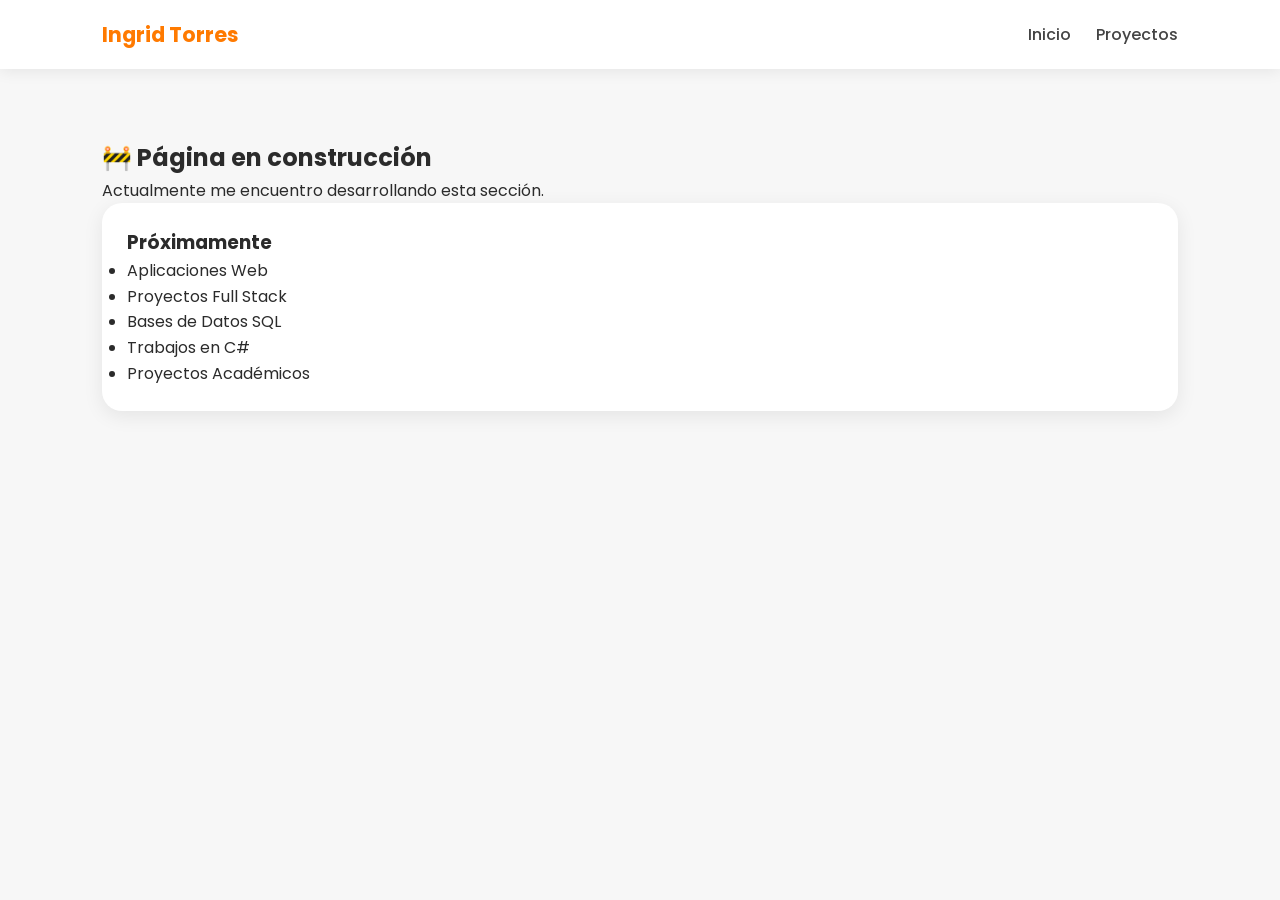
==== proyectos.html @ e362abd4 "Create proyectos.html" ====
<!DOCTYPE html>
<html lang="es">
<head>
    <meta charset="UTF-8">
    <meta name="viewport" content="width=device-width, initial-scale=1.0">
    <title>Proyectos | Ingrid Torres</title>

    <link rel="stylesheet" href="style.css">

    <link href="https://fonts.googleapis.com/css2?family=Poppins:wght@300;400;500;600;700&display=swap" rel="stylesheet">
</head>
<body>

    <nav>
        <div class="logo">Ingrid Torres</div>

        <ul>
            <li><a href="index.html">Inicio</a></li>
            <li><a href="proyectos.html">Proyectos</a></li>
        </ul>
    </nav>

    <section class="construction">

        <h1>🚧 Página en construcción</h1>

        <p>
            Actualmente me encuentro desarrollando esta sección.
        </p>

        <div class="card">
            <h3>Próximamente</h3>

            <ul>
                <li>Aplicaciones Web</li>
                <li>Proyectos Full Stack</li>
                <li>Bases de Datos SQL</li>
                <li>Trabajos en C#</li>
                <li>Proyectos Académicos</li>
            </ul>
        </div>

    </section>

</body>
</html>
---- style.css ----
* {
    margin: 0;
    padding: 0;
    box-sizing: border-box;
}

html {
    scroll-behavior: smooth;
}

body {
    font-family: 'Poppins', sans-serif;
    background: #f7f7f7;
    color: #2b2b2b;
    line-height: 1.6;
}

/* NAVBAR */

nav {
    position: sticky;
    top: 0;
    z-index: 1000;

    display: flex;
    justify-content: space-between;
    align-items: center;

    padding: 18px 8%;

    background: white;
    box-shadow: 0 2px 15px rgba(0,0,0,0.08);
}

.logo {
    font-size: 1.3rem;
    font-weight: 700;
    color: #ff7a00;
}

nav ul {
    display: flex;
    list-style: none;
    gap: 25px;
}

nav a {
    text-decoration: none;
    color: #444;
    font-weight: 500;
    transition: 0.3s;
}

nav a:hover {
    color: #ff7a00;
}

/* HERO */

.hero {
    min-height: 75vh;

    display: flex;
    align-items: center;
    justify-content: center;

    padding: 60px 8%;

    background: linear-gradient(
        135deg,
        #ff7a00,
        #ffb347
    );

    color: white;
    text-align: center;
}

.hero-content {
    max-width: 800px;
    animation: fadeUp 1s ease;
}

.hero h1 {
    font-size: 4rem;
    margin-bottom: 10px;
}

.hero h2 {
    font-size: 1.5rem;
    font-weight: 400;
    margin-bottom: 25px;
}

.hero p {
    font-size: 1.1rem;
}

.hero-buttons {
    margin-top: 30px;
}

.btn {
    display: inline-block;

    padding: 12px 28px;

    background: white;
    color: #ff7a00;

    border-radius: 50px;

    text-decoration: none;
    font-weight: 600;

    transition: .3s;
}

.btn:hover {
    transform: translateY(-3px);
}

/* SECCIONES */

section {
    padding: 70px 8%;
}

.section-title {
    text-align: center;

    font-size: 2rem;

    margin-bottom: 35px;

    color: #ff7a00;
}

/* TARJETAS */

.card {
    background: white;

    padding: 25px;

    border-radius: 20px;

    box-shadow: 0 5px 20px rgba(0,0,0,0.08);

    transition: .3s;
}

.card:hover {
    transform: translateY(-8px);
}

/* GRID */

.grid {
    display: grid;

    grid-template-columns: repeat(auto-fit, minmax(250px, 1fr));

    gap: 20px;
}

/* HABILIDADES */

.skills {
    max-width: 900px;
    margin: auto;
}

.skill {
    margin-bottom: 20px;
}

.skill span {
    display: block;
    margin-bottom: 8px;
    font-weight: 600;
}

.bar {
    width: 100%;
    height: 16px;

    background: #e5e5e5;

    border-radius: 30px;

    overflow: hidden;
}

.bar div {
    height: 100%;

    background: linear-gradient(
        90deg,
        #ff7a00,
        #ffb347
    );

    border-radius: 30px;

    animation: loadBar 1.8s ease;
}

/* CONTACTO */

#contacto .card {
    text-align: center;
}

#contacto p {
    margin: 10px 0;
}

/* ANIMACIONES */

@keyframes fadeUp {

    from {
        opacity: 0;
        transform: translateY(40px);
    }

    to {
        opacity: 1;
        transform: translateY(0);
    }
}

@keyframes loadBar {

    from {
        width: 0;
    }
}

/* RESPONSIVE */

@media (max-width: 768px) {

    nav {
        flex-direction: column;
        gap: 15px;
    }

    nav ul {
        flex-wrap: wrap;
        justify-content: center;
    }

    .hero h1 {
        font-size: 2.8rem;
    }

    .hero h2 {
        font-size: 1.2rem;
    }
}
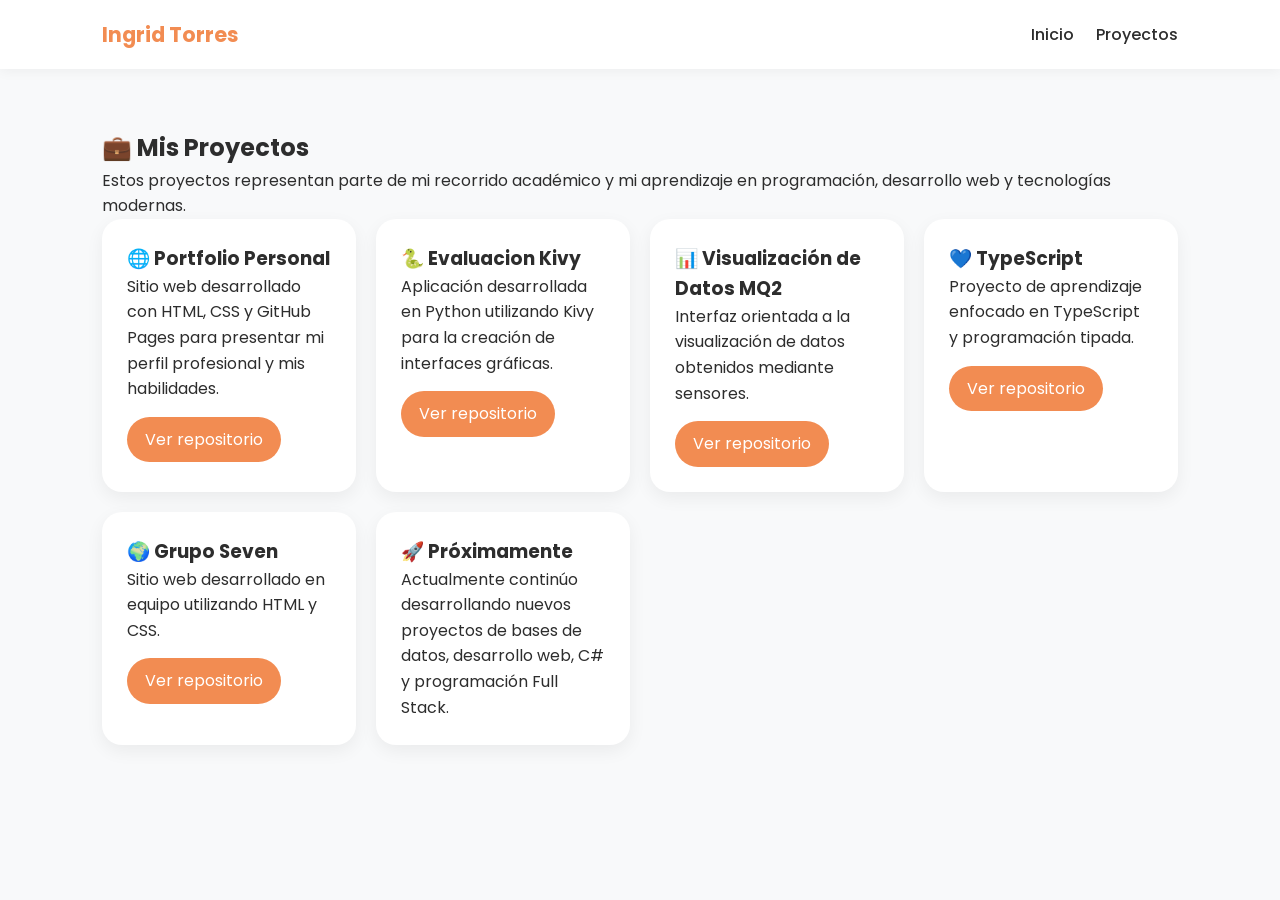
==== commit 132e514a: "Update principio de proyectos.html" ====
--- a/proyectos.html
+++ b/proyectos.html
@@ -22,22 +22,96 @@
 
     <section class="construction">
 
-        <h1>🚧 Página en construcción</h1>
+        <h1>💼 Mis Proyectos</h1>
 
         <p>
-            Actualmente me encuentro desarrollando esta sección.
+            Estos proyectos representan parte de mi recorrido académico y mi aprendizaje
+            en programación, desarrollo web y tecnologías modernas.
         </p>
 
+        <div class="grid">
+
         <div class="card">
-            <h3>Próximamente</h3>
+            <h3>🌐 Portfolio Personal</h3>
 
-            <ul>
-                <li>Aplicaciones Web</li>
-                <li>Proyectos Full Stack</li>
-                <li>Bases de Datos SQL</li>
-                <li>Trabajos en C#</li>
-                <li>Proyectos Académicos</li>
-            </ul>
+            <p>
+                Sitio web desarrollado con HTML, CSS y GitHub Pages para presentar
+                mi perfil profesional y mis habilidades.
+            </p>
+
+            <a href="https://github.com/ingridd2007/Ingrid-CV"
+               target="_blank"
+               class="cert-btn">
+               Ver repositorio
+            </a>
+        </div>
+
+        <div class="card">
+            <h3>🐍 Evaluacion Kivy</h3>
+
+            <p>
+                Aplicación desarrollada en Python utilizando Kivy para la creación
+                de interfaces gráficas.
+            </p>
+
+            <a href="https://github.com/indridd20/EvaluacionKivyIngrid"
+               target="_blank"
+               class="cert-btn">
+               Ver repositorio
+            </a>
+        </div>
+
+        <div class="card">
+            <h3>📊 Visualización de Datos MQ2</h3>
+
+            <p>
+                Interfaz orientada a la visualización de datos obtenidos mediante sensores.
+            </p>
+
+            <a href="https://github.com/indridd20/Interfaz-para-la-Visualizaci-n-de-Datos-del-Sensor-MQ2"
+               target="_blank"
+               class="cert-btn">
+               Ver repositorio
+            </a>
+        </div>
+
+        <div class="card">
+            <h3>💙 TypeScript</h3>
+
+            <p>
+                Proyecto de aprendizaje enfocado en TypeScript y programación tipada.
+            </p>
+
+            <a href="https://github.com/indridd20/TypeScript"
+               target="_blank"
+               class="cert-btn">
+               Ver repositorio
+            </a>
+        </div>
+
+        <div class="card">
+            <h3>🌍 Grupo Seven</h3>
+
+            <p>
+                Sitio web desarrollado en equipo utilizando HTML y CSS.
+            </p>
+
+            <a href="https://github.com/indridd20/paginaWeb_GrupoSeven"
+               target="_blank"
+               class="cert-btn">
+               Ver repositorio
+            </a>
+        </div>
+
+            <div class="card">
+                <h3>🚀 Próximamente</h3>
+    
+                <p>
+                    Actualmente continúo desarrollando nuevos proyectos de bases de datos,
+                    desarrollo web, C# y programación Full Stack.
+                </p>
+            </div>
+
         </div>
 
     </section>
--- a/style.css
+++ b/style.css
@@ -1,262 +1,352 @@
-* {
-    margin: 0;
-    padding: 0;
-    box-sizing: border-box;
-}
-
-html {
-    scroll-behavior: smooth;
-}
-
-body {
-    font-family: 'Poppins', sans-serif;
-    background: #f7f7f7;
-    color: #2b2b2b;
-    line-height: 1.6;
-}
-
-/* NAVBAR */
-
-nav {
-    position: sticky;
-    top: 0;
-    z-index: 1000;
-
-    display: flex;
-    justify-content: space-between;
-    align-items: center;
-
-    padding: 18px 8%;
-
-    background: white;
-    box-shadow: 0 2px 15px rgba(0,0,0,0.08);
-}
-
-.logo {
-    font-size: 1.3rem;
-    font-weight: 700;
-    color: #ff7a00;
-}
-
-nav ul {
-    display: flex;
-    list-style: none;
-    gap: 25px;
-}
-
-nav a {
-    text-decoration: none;
-    color: #444;
-    font-weight: 500;
-    transition: 0.3s;
-}
-
-nav a:hover {
-    color: #ff7a00;
+:root{
+    --primary:#F28C52;
+    --secondary:#F6B17A;
+    --light:#FAD7B5;
+    --background:#F8F9FA;
+    --card:#FFFFFF;
+    --text:#2D2D2D;
+    --muted:#6B7280;
+}
+
+*{
+    margin:0;
+    padding:0;
+    box-sizing:border-box;
+}
+
+html{
+    scroll-behavior:smooth;
+}
+
+body{
+    font-family:'Poppins',sans-serif;
+    background:var(--background);
+    color:var(--text);
+    line-height:1.6;
+}
+
+/* NAV */
+
+nav{
+    position:sticky;
+    top:0;
+    z-index:1000;
+
+    display:flex;
+    justify-content:space-between;
+    align-items:center;
+
+    padding:18px 8%;
+
+    background:rgba(255,255,255,.95);
+    backdrop-filter:blur(10px);
+
+    box-shadow:0 2px 12px rgba(0,0,0,.05);
+}
+
+.logo{
+    color:var(--primary);
+    font-weight:700;
+    font-size:1.3rem;
+}
+
+nav ul{
+    display:flex;
+    gap:22px;
+    list-style:none;
+}
+
+nav a{
+    text-decoration:none;
+    color:var(--text);
+    transition:.3s;
+    font-weight:500;
+}
+
+nav a:hover{
+    color:var(--primary);
 }
 
 /* HERO */
 
-.hero {
-    min-height: 75vh;
-
-    display: flex;
-    align-items: center;
-    justify-content: center;
-
-    padding: 60px 8%;
-
-    background: linear-gradient(
+.hero{
+    min-height:70vh;
+
+    display:flex;
+    align-items:center;
+    justify-content:center;
+    gap:60px;
+
+    padding:60px 8%;
+
+    background:linear-gradient(
         135deg,
-        #ff7a00,
-        #ffb347
+        #FAD7B5,
+        #FFF2E8
     );
-
-    color: white;
-    text-align: center;
-}
-
-.hero-content {
-    max-width: 800px;
-    animation: fadeUp 1s ease;
-}
-
-.hero h1 {
-    font-size: 4rem;
-    margin-bottom: 10px;
-}
-
-.hero h2 {
-    font-size: 1.5rem;
-    font-weight: 400;
-    margin-bottom: 25px;
-}
-
-.hero p {
-    font-size: 1.1rem;
-}
-
-.hero-buttons {
-    margin-top: 30px;
-}
-
-.btn {
-    display: inline-block;
-
-    padding: 12px 28px;
-
-    background: white;
-    color: #ff7a00;
-
-    border-radius: 50px;
-
-    text-decoration: none;
-    font-weight: 600;
-
-    transition: .3s;
-}
-
-.btn:hover {
-    transform: translateY(-3px);
+}
+
+.hero-photo{
+    flex-shrink:0;
+}
+
+.profile-photo{
+    width:250px;
+    height:250px;
+
+    object-fit:cover;
+
+    border-radius:50%;
+
+    border:5px solid var(--secondary);
+
+    box-shadow:0 10px 25px rgba(0,0,0,.12);
+    
+    transition:.3s ease;
+}
+
+.profile-photo:hover{
+    transform:scale(1.03);
+}
+
+.hero-content{
+    max-width:700px;
+}
+
+.hero h1{
+    font-size:4rem;
+    line-height:1.1;
+}
+
+.hero h2{
+    margin-top:10px;
+    font-weight:500;
+    color:#444;
+}
+
+.hero-badge{
+    margin-top:15px;
+    font-weight:600;
+}
+
+.location{
+    margin-top:8px;
+    color:var(--muted);
+}
+
+.hero-buttons{
+    margin-top:30px;
+
+    display:flex;
+    gap:15px;
+    flex-wrap:wrap;
+}
+
+.btn{
+    text-decoration:none;
+
+    background:var(--primary);
+    color:white;
+
+    padding:12px 22px;
+
+    border-radius:50px;
+
+    transition:.3s;
+
+    font-weight:600;
+}
+
+.btn:hover{
+    transform:translateY(-3px);
+    box-shadow:0 8px 20px rgba(242,140,82,.3);
 }
 
 /* SECCIONES */
 
-section {
-    padding: 70px 8%;
-}
-
-.section-title {
-    text-align: center;
-
-    font-size: 2rem;
-
-    margin-bottom: 35px;
-
-    color: #ff7a00;
-}
-
-/* TARJETAS */
-
-.card {
-    background: white;
-
-    padding: 25px;
-
-    border-radius: 20px;
-
-    box-shadow: 0 5px 20px rgba(0,0,0,0.08);
-
-    transition: .3s;
-}
-
-.card:hover {
-    transform: translateY(-8px);
+section{
+    padding:60px 8%;
+}
+
+.section-title{
+    text-align:center;
+    margin-bottom:35px;
+
+    color:var(--primary);
+
+    font-size:2rem;
+}
+
+/* CARDS */
+
+.card{
+    background:var(--card);
+
+    padding:25px;
+
+    border-radius:20px;
+
+    box-shadow:0 6px 18px rgba(0,0,0,.06);
+
+    transition:.3s;
+}
+
+.card:hover{
+    transform:translateY(-8px);
+    box-shadow:0 12px 28px rgba(0,0,0,.1);
 }
 
 /* GRID */
 
-.grid {
-    display: grid;
-
-    grid-template-columns: repeat(auto-fit, minmax(250px, 1fr));
-
-    gap: 20px;
-}
-
-/* HABILIDADES */
-
-.skills {
-    max-width: 900px;
-    margin: auto;
-}
-
-.skill {
-    margin-bottom: 20px;
-}
-
-.skill span {
-    display: block;
-    margin-bottom: 8px;
-    font-weight: 600;
-}
-
-.bar {
-    width: 100%;
-    height: 16px;
-
-    background: #e5e5e5;
-
-    border-radius: 30px;
-
-    overflow: hidden;
-}
-
-.bar div {
-    height: 100%;
-
-    background: linear-gradient(
+.grid{
+    display:grid;
+    grid-template-columns:repeat(auto-fit,minmax(220px,1fr));
+    gap:20px;
+}
+
+/* TECNOLOGÍAS */
+
+#tecnologias .card{
+    text-align:center;
+    font-weight:600;
+    font-size:1.05rem;
+}
+
+/* SKILLS */
+
+.skills{
+    max-width:900px;
+    margin:auto;
+}
+
+.skill{
+    margin-bottom:22px;
+}
+
+.skill-header{
+    display:flex;
+    justify-content:space-between;
+
+    margin-bottom:8px;
+
+    font-weight:600;
+}
+
+.bar{
+    height:16px;
+    background:#E5E7EB;
+    border-radius:30px;
+    overflow:hidden;
+}
+
+.bar div{
+    height:100%;
+
+    background:linear-gradient(
         90deg,
-        #ff7a00,
-        #ffb347
+        var(--primary),
+        var(--secondary)
     );
 
-    border-radius: 30px;
-
-    animation: loadBar 1.8s ease;
+    border-radius:30px;
 }
 
 /* CONTACTO */
 
-#contacto .card {
-    text-align: center;
-}
-
-#contacto p {
-    margin: 10px 0;
-}
-
-/* ANIMACIONES */
-
-@keyframes fadeUp {
-
-    from {
-        opacity: 0;
-        transform: translateY(40px);
-    }
-
-    to {
-        opacity: 1;
-        transform: translateY(0);
-    }
-}
-
-@keyframes loadBar {
-
-    from {
-        width: 0;
-    }
+#contacto .card{
+    text-align:center;
+}
+
+/* ANIMACIÓN SCROLL */
+
+.reveal{
+    opacity:1;
+    transform:translateY(0);
+    transition:all .8s ease;
+}
+
+.reveal.active{
+    opacity:1;
+    transform:translateY(0);
 }
 
 /* RESPONSIVE */
 
-@media (max-width: 768px) {
-
-    nav {
-        flex-direction: column;
-        gap: 15px;
-    }
-
-    nav ul {
-        flex-wrap: wrap;
-        justify-content: center;
-    }
-
-    .hero h1 {
-        font-size: 2.8rem;
-    }
-
-    .hero h2 {
-        font-size: 1.2rem;
-    }
-}
+@media(max-width:900px){
+
+    .hero{
+        flex-direction:column;
+        text-align:center;
+    }
+
+    .hero h1{
+        font-size:3rem;
+    }
+
+}
+
+@media(max-width:768px){
+
+    nav{
+        flex-direction:column;
+        gap:15px;
+    }
+
+    nav ul{
+        flex-wrap:wrap;
+        justify-content:center;
+    }
+
+    .photo-placeholder{
+        width:180px;
+        height:180px;
+    }
+
+}
+
+/* CERTIFICACIONES */
+
+.cert-btn{
+
+    display:inline-block;
+
+    margin-top:15px;
+
+    text-decoration:none;
+
+    background:var(--primary);
+
+    color:white;
+
+    padding:10px 18px;
+
+    border-radius:30px;
+
+    transition:.3s;
+}
+
+.cert-btn:hover{
+
+    transform:translateY(-2px);
+
+    box-shadow:0 6px 15px rgba(242,140,82,.3);
+}
+
+.cert-image{
+
+    width:100%;
+
+    height:220px;
+
+    object-fit:contain;
+
+    background:white;
+    
+    padding:10px;
+
+    border-radius:12px;
+
+    margin-bottom:15px;
+
+    box-shadow:0 4px 10px rgba(0,0,0,.08);
+}
